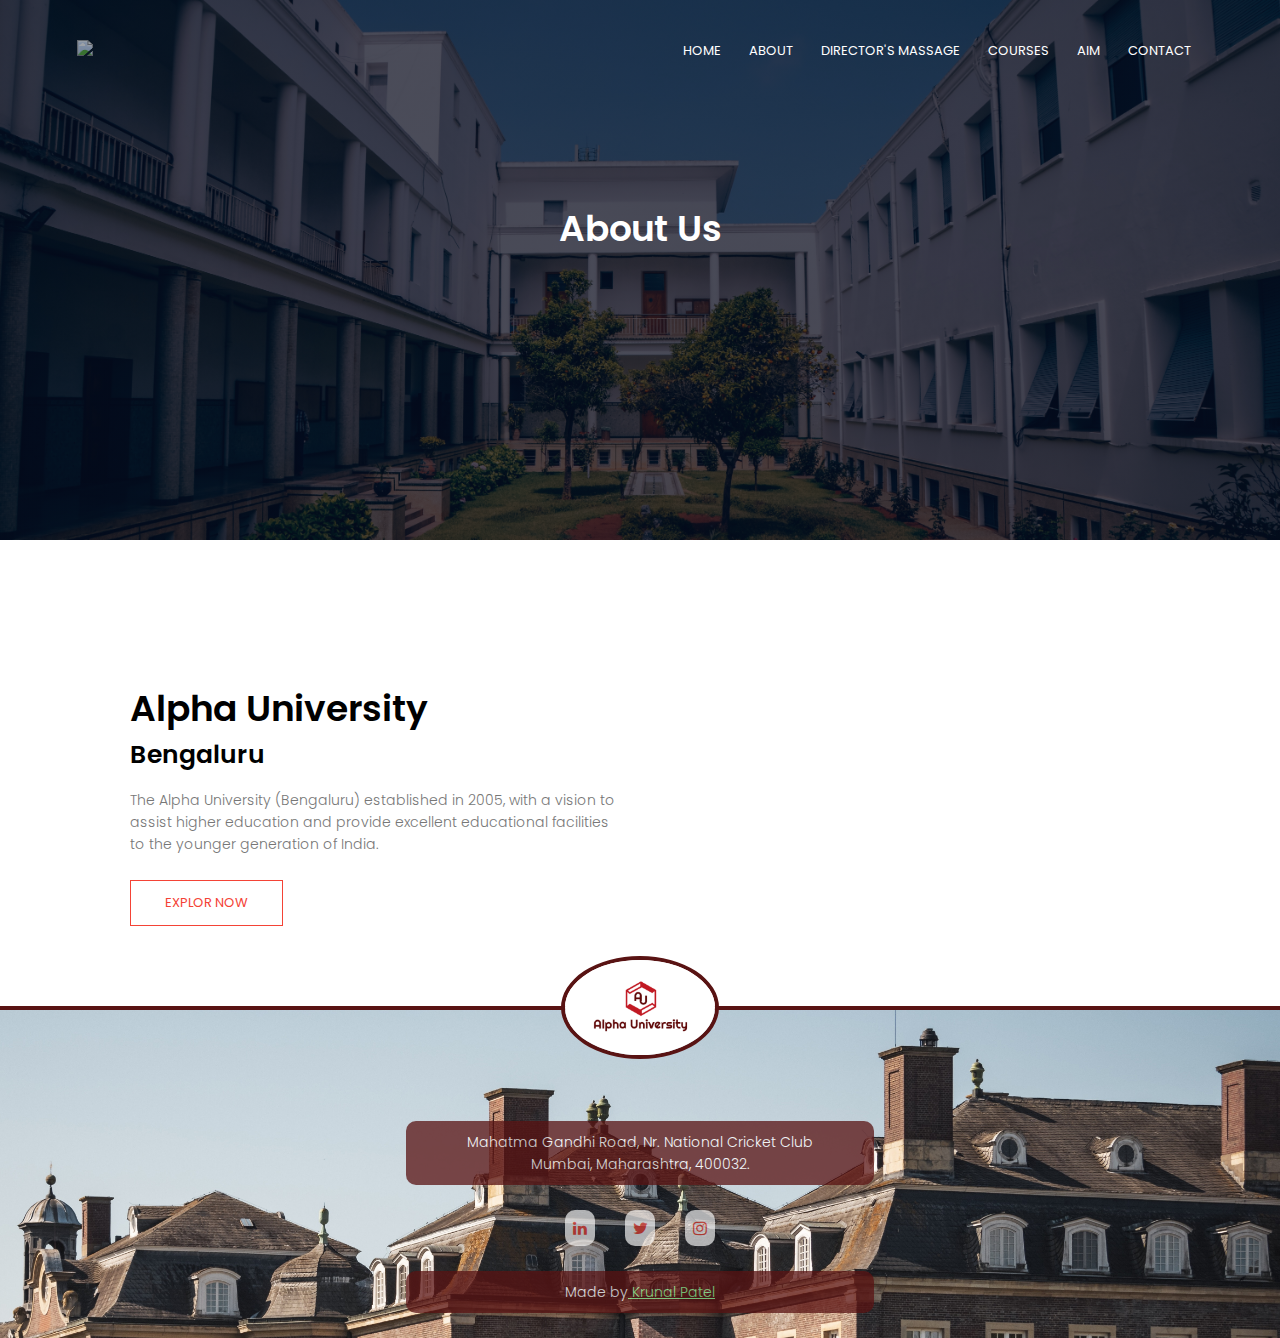
==== about.html @ 63f7f0c7 "University website made with HTML and CSS" ====
<!DOCTYPE html>
<html lang="en">
<head>
    <meta charset="UTF-8">
    <meta http-equiv="X-UA-Compatible" content="IE=edge">
    <meta name="viewport" content="width=device-width, initial-scale=1.0">
    <title>ALPHA UNIVERSITY</title>
    <link rel="stylesheet" href="style.css">
    <link rel="preconnect" href="https://fonts.googleapis.com">
    <link rel="preconnect" href="https://fonts.gstatic.com" crossorigin>
    <link href="https://fonts.googleapis.com/css2?family=Poppins:ital,wght@0,200;0,400;0,600;1,100;1,200;1,700&display=swap" rel="stylesheet">
    <link rel="stylesheet" href="https://cdnjs.cloudflare.com/ajax/libs/font-awesome/4.7.0/css/font-awesome.min.css">
   
</head>
<body>
    <section class="sub-header">
        <nav>
            <a href="home.html"><img src="images/Logo.png"></a>
            <div class="nav-links" id="navlinks">
                <i class="fa fa-times" onclick="hideMenu()"></i>
                <ul>
                    <li><a href="home.html">HOME</a></li>
                    <li><a href="about.html">ABOUT</a></li>
                    <li><a href="dirmsg.html">DIRECTOR'S MASSAGE</a></li>
                    <li><a href="courses.html">COURSES</a></li>
                    <li><a href="aim.html">AIM</a></li>
                    <li><a href="contact.html">CONTACT</a></li>
                </ul>
            </div>
            <i class="fa fa-bars" onclick="showMenu()"></i>
        </nav>

        <h1>About Us</h1>
    </section>


    <!-- about us data -->
   
    <section class="about-us">
        <div class="row">
            <div class="about-col">
                <h1>Alpha University</h1>
                <h1 style="font-size: 25px;">Bengaluru</h1>
                <P>The Alpha University (Bengaluru) established in 2005, with a vision to assist higher education and provide excellent educational facilities to the younger generation of India.</P>
                <a href="home.html" class="hero-btn red-btn">EXPLOR NOW</a>
            </div>
            <div class="about-col">
                <img src="images/campus.jpg" alt="">
            </div>
        </div>
    </section>
   
    <!-- for the footer -->
    <section class="footer">
        <img src="images/logo.png" class="ftlogo">
        <p>Mahatma Gandhi Road, Nr. National Cricket Club<br> Mumbai, Maharashtra, 400032.</p>
        <br>
        <div class="icons">
            <a href="https://www.linkedin.com/in/krunal-patel-071454239" target="_blank"><i class="fa fa-linkedin"></i></a>
            <a href="https://twitter.com/KrunalP41759821?t=pFzdMcZgkbaBUtibgRFO-w&s=08" target="_blank"><i class="fa fa-twitter"></i></a>
            <a href="http://instagram.com/krunal_patel_6822?utm_source=qr" target="_blank"><i class="fa fa-instagram"></i></a>
        </div>
        <br>
        <p class="krp">Made by<a href="https://github.com/krp2002" target="_blank" style="color:lightgreen"> Krunal Patel</a>   </p>
        <br>
    </section>



    <!-- java script for user menu toggle -->
    <script>
        var navlinks = document.getElementById("navlinks");

        function showMenu(){
            navlinks.style.right = "0";
        }
        function hideMenu(){
            navlinks.style.right = "-200px";
        }

    </script>
</body>
</html>
---- style.css ----
/* FOR ALL HTML ELEMENT */
*{
    margin: 0;
    padding: 0;
    font-family: 'Poppins', sans-serif;
}

/* for section part */
.header{
    min-height: 100vh;
    width: 100%;
    background-image: linear-gradient(rgba(4,9,30,0.7),rgba(4,9,30,0.7)),url(images/infra.jpg);
    background-position: center;
    background-size: cover;
    position: relative;
}

/* FOR NAVIGATION BAR */
nav{
    display: flex;
    padding: 2% 6%;
    justify-content: space-between;
    align-items: center;
    height: 50px;
}

/* for phone view nav bar height */
@media(max-width : 700px){
    nav{
        height: 90px;
    }
}
/* for logo image */
nav img{
    width: 150px; 
    opacity: 0.6;
}

/* for div */
.nav-links{
    flex : 1;
    text-align: right;
}

.nav-links ul li{
    list-style: none;
    display: inline-block;
    padding: 8px 12px;
    position: relative;
}

.nav-links ul li a{
    color: #fff;
    text-decoration: none;
    font-size: 13px;
}

.nav-links ul li::after{
    content: '';
    width: 0%;
    height: 2px;
    background: #f44336;
    display: block;
    margin: auto;
    transition: 0.5s;
}

.nav-links ul li:hover::after{
    width: 100%;
}

/* for phone view hover */
@media(max-width : 700px){
    
    .nav-links ul li::after{
        content: '';
        width: 0%;
        height: 2px;
        background: #fff;
        display: block;
        margin: auto;
        transition: 0.5s;
    }

    .nav-links ul li:hover::after{
        width: 100%;
        position: absolute;
    }

}
.text-box{
    width: 90%;
    color: #fff;
    position: absolute;
    top: 50%;
    left: 50%;
    transform: translate(-50%, -50%);
    text-align: center;
}

.text-box h1{
    font-size: 65px;
}

.text-box p{
    margin: 10px 0 40px;
    font-size: 22px;
    color: #fff;
}

/* for most of btns */
.hero-btn{
    display: inline-block;
    text-decoration: none;
    color: #fff;
    border: 1px solid #fff;
    padding: 12px 34px;
    font-size: 13px;
    background: transparent;
    position: relative;
    cursor: pointer;
}

.hero-btn:hover{
    border: 1px solid #f44336;
    background: #f44336;
    transition: 1s;
}

nav .fa{
    display: none;
}
@media(max-width : 700px){
    .text-box h1{
        font-size: 20px;
    }
    .nav-links ul li{
        display: block;
    }
    .nav-links{
        position: absolute;
        background: #f44336;
        height: 100vh;
        width: 200px;
        top: 0;
        right: -200px;
        text-align: left;
        z-index: 2;
        transition: 1s;
    }
    nav .fa{
        display: block;
        color: #fff;
        margin: 10px;
        font-size: 22px;
        cursor: pointer;
    }  
    .nav-links ul{
        padding: 30px;
    }
}

/* for the course */

.course{
    width: 80%;
    margin: auto;
    text-align: center;
    padding-top: 100px;
}

h1{
    font-size: 36px;
    font-weight: 600;
}

p{
    color: #777;
    font-size: 14px;
    font-weight: 300;
    line-height: 22px;
    padding: 10px;
}

.row{
    margin-top: 5%;
    display: flex;
    justify-content: space-between;
}

.course-col{
    flex-basis: 31%;
    background: #fff3f3;
    border-radius: 10px;
    margin-bottom: 5%;
    padding: 20px 10px;
    box-sizing: border-box;
    transition: 0.5s;
}

h3{
    text-align: center;
    font-weight: 600;
    margin: 10px 0;
}

.course-col:hover{
    box-shadow: 0 0 25px 0 rgba(0,0,0,0.2);
}    

@media(max-width: 700px){
    .row{
        flex-direction: column;
    }
}

/* for campus class */

.campus{
    width: 80%;
    margin: auto;
    text-align: center;
    padding-top: 10px;
}

.campus-col{
    flex-basis: 32%;
    border-radius: 10px;
    margin-bottom: 30px;
    position: relative;
    overflow: hidden;
}

.campus-col img{
    width: 350px;
    display: block;
}

.layer{
    background: transparent;
    height: 100%;
    width: 100%;
    position: absolute;
    top: 0;
    left: 0;
    transition: 0.5s;
}

.layer:hover{
    background: rgba(226,0,0,0.7);
}

.layer h3{
    width: 100%;
    font-weight: 500;
    color: #fff;
    font-size: 26px;
    bottom: 0;
    left: 50%;
    transform: translateX(-50%);
    position: absolute;
    opacity: 0;
    transition: 0.5s;
}

.layer:hover h3{
    bottom: 49%;
    opacity: 1;
}

/* for the facilities */

.facilities{
    width: 80%;
    padding-top: 100px;
    margin: auto;
    text-align: center;
}

.facilities-col{
    flex-basis: 31%;
    border-radius: 10px;
    margin-bottom: 5%;
    text-align: left;
}

.facilities-col img{
    width: 100%;
    border-radius: 10px;
}

.facilities-col h3{
    margin-top: 16px;
    margin-bottom: 15px;
    text-align: left;
}

/* for director msg */

.director{
    width: 100%;
    padding-top: 100px;
    margin: auto;
    text-align: center;
    background: url(images/dirmsgback.jpg);
    background-position: center;
    background-size: cover;
    position: relative;
    color: #fff;
}

.director-msg{
    flex-basis: 31%;
    border-radius: 10px;
    margin-bottom: 5%;
    text-align: left;
    margin-left: 100px;
}

.director-msg img{
    width: 150%;
    border-radius: 100%;
    border:5px solid #fdf8f8;
}

.director-msg h3{
    margin-top: 16px;
    margin-bottom: 15px;
    text-align: left;
    margin-left: 35px;
    color: rgb(232, 216, 216);
    width: 120px;
    font-size: 25px;
}

.director-msg p{
    color: black;
    margin-left: 35px;
    font-size: 18px;
}

.dir-msg p{
    text-align: relative;
    width: 75%;
    margin-left: 170px;
    color: black;
    background-color: #fff;
    opacity: 0.65;
    border-radius: 10px;
}

/* for director msg for phone view */
@media(max-width : 700px){
    .director-msg img{
        margin-left: auto;
        width: 200px;
    }
    .director-msg h3{
        text-align: center;
        margin-left: 25px;
        width: 150px;
        color: #fff;
    }
    .director-msg p{
        text-align: center;
        margin-left: 22px;
        width: 150px;
        color: #fff;
    }

    .dir-msg p{
        text-align: center; 
        width: 350px;
        margin-left: auto;
        margin-right: auto;
        margin-bottom: 40px;
    }
}


/* FOR CALL TO ACTION */
.cta{
    width: 100%;
    background-image: linear-gradient(rgba(0,0,0,0.7),rgba(0,0,0,0.7)),url(images/campus.jpg);
    background-position: center;
    background-size: cover;
    text-align: center;
    padding: 100px 0;
}

.cta h1{
    color: #fff;
    margin-bottom: 40px;
    padding: 0%;
}

/* for cta phone view */
@media(max-width : 700px){
    .cta h1{
        font-size: 24px;
    }
}

/* for footer */
.footer{
    width: 100%;
    text-align: center;
    border-top: 4px solid rgba(89 19 19);
    background: url(images/ftr.jpg);
    background-size: cover;
}

.footer p{
    text-align: center;
    color: #fff;
    width: 35%;
    background-color: rgb(89, 19, 19);
    border-radius: 10px;
    opacity: 0.75;
    padding: 10px;
    margin-left: auto;
    margin-right: auto;
}


@media(max-width : 700px){
    .footer p{
        width: 180px;
    }
}

.icons .fa{
    color: #f44336;
    cursor: pointer;
    margin: 0 13px;
    padding: 10px 0;
    width: 30px;
    background-color: #fff;
    border-radius: 10px;
    opacity: 0.65;
    
}

.icons .fa:hover{
    color: #fff;
    background-color: #f44336;
}

.krp{
    color: #fff;
}

.ftlogo{
    width: 150px;
    position: relative;
    top: -3.4rem;
    padding: 0;
    border-radius: 100%;
    border: 4px solid rgba(89 19 19);
}

.au{
    text-align: center;
    padding: 10px;
}


/* for about us page */

.sub-header{
    height: 60vh;
    width: 100%;
    background-image: linear-gradient(rgba(4,9,30,0.7),rgba(4,9,30,0.7)),url(images/infra.jpg);
    background-position: center;
    background-size: cover;
    text-align: center;
    color: #fff;
}

.sub-header h1{
    margin-top: 100px;
}

.about-us{
    width: 80%;
    margin: auto;
    padding-top: 60px;
    padding-bottom: 50px;
}

.about-col{
    flex-basis: 48%;
    padding: 30px 2px;
}

.about-col img{
    width: 100%;
}

.about-col h1{
    padding-top: 0;
}

.about-col p{
    padding: 15px 0 25px;
}

.red-btn{
    border: 1px solid #f44336;
    background: transparent;
    color: #f44336;
}

.red-btn:hover{
    color: #fff;
}

.cour-col{
    padding: 10px;
}

.cour-col ul{
    display: flex;
    margin-top: 10px;
    margin-left: 20px;
    text-decoration: none;
    color: black;
    font-weight: 600;
    
}
.cour-col ul:hover{
    color: red;
}

.btech{
    width: 50px;
    font-size: 20px;
    cursor: pointer;
}

.btech li{
    margin-left: 12px;
    margin-top: 5.5px;
}

.btech h3 {
    opacity: 0;
    pointer-events: none;
    font-size: 0px;
}

.btech:hover h3{
    font-weight: 600;
    font-size: 15px;
    bottom: 0;
    margin-top: 6px;
    margin-left: 18px;
    opacity: 1;
    visibility: visible;
    background-color: rgb(176, 192, 208);
    padding: 10px;
    border-radius: 10px;
}


/* for contact page */

.gandhinagar-con{
    width: 100%;
    padding-top: 600px;
    margin: auto;
    background: url(images/campus.jpg);
    background-position: center;
    background-size: cover;
}

.gandhinagar-col p{
    text-align: center;
    background-color: rgb(89, 19, 19);
    padding: 10px;
    opacity: 0.8;
    color: #fff;
    border-radius: 10px;
    
}


/* for aim-page */

.aim-col{
    background: url(images/aim.jpg);
    background-position: center;
    padding: 100px;
    background-repeat: no-repeat;
    background-size: cover;
}

.aim-col p{
    font-size: 18px;
    color: #fff;
    background-color: rgba(89, 19, 19);
    opacity: 0.75;
    width: 70%;
    border-radius: 10px;
    padding: 20px;
    margin-left: auto;
    margin-right: auto;
    text-align: center;
}

@media(max-width : 700px){
    .aim-col p{
        width: 250px;
        margin-left: -50px;
    }
}

.consli{
    background-color: rgb(89, 19, 19);
    padding: 10px;
    border-radius: 10px;
    text-align: center;
    opacity: 0.8;
    width: 75%;
    margin: auto;
    margin-bottom: 100px;
}

.consli p{
    color: #fff;
}
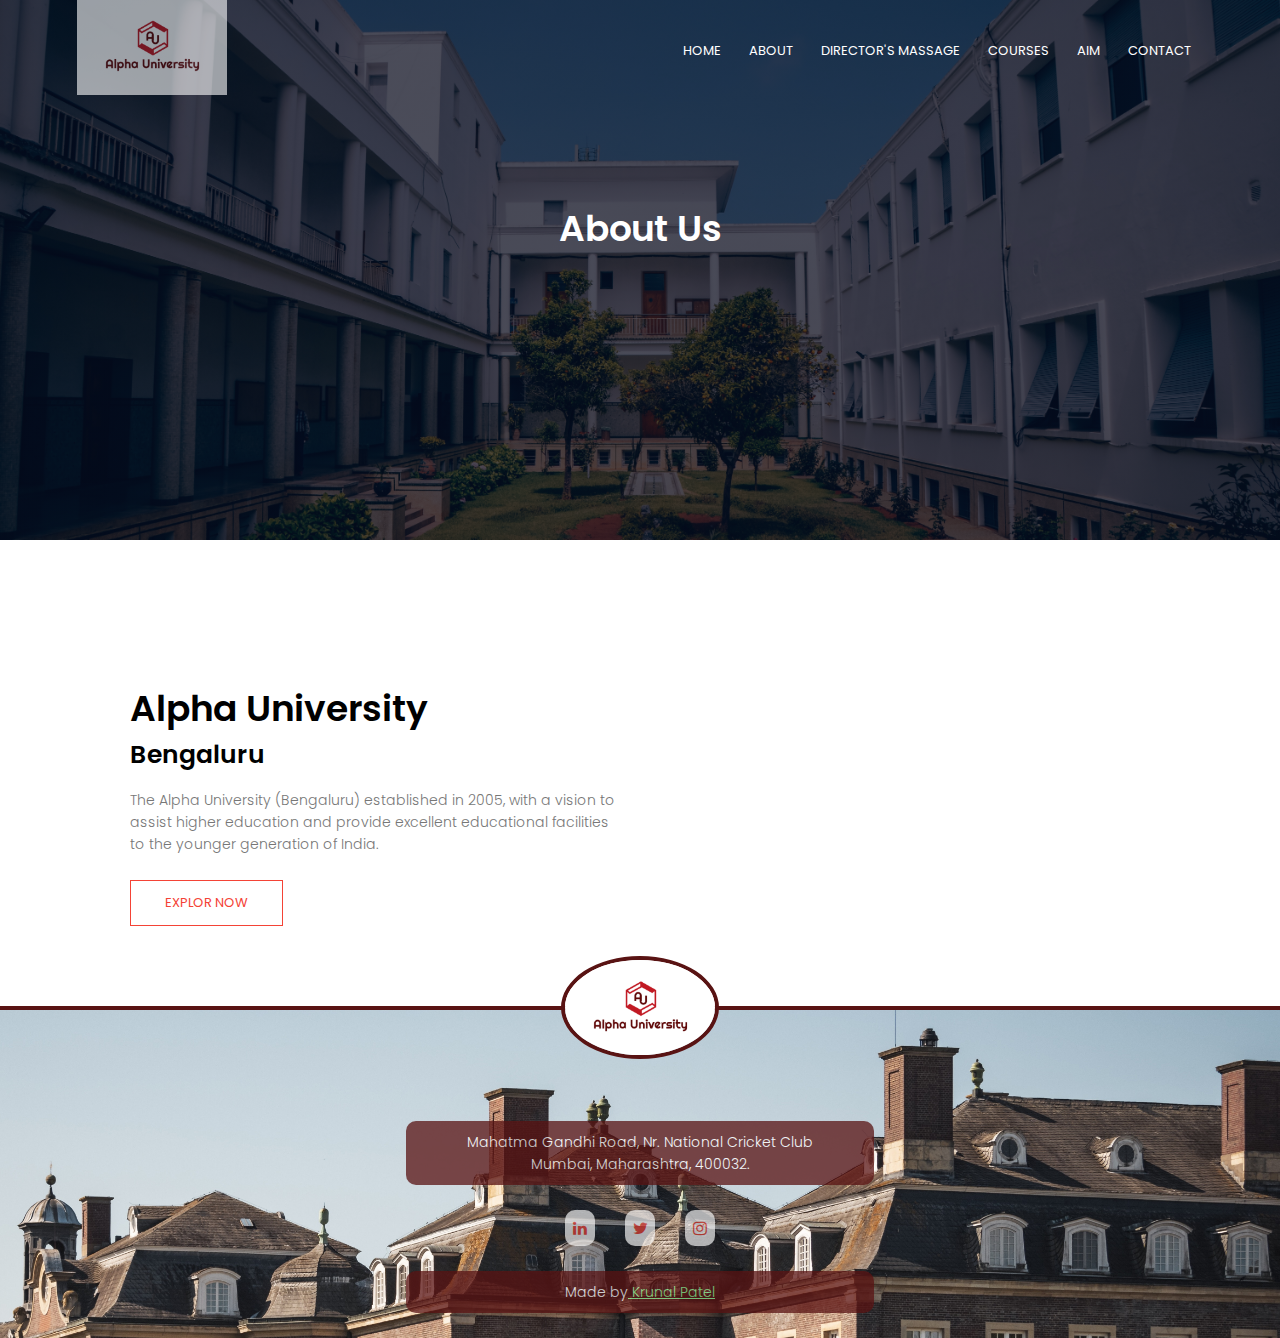
==== commit dd8887cc: "Update about.html" ====
--- a/about.html
+++ b/about.html
@@ -15,11 +15,11 @@
 <body>
     <section class="sub-header">
         <nav>
-            <a href="home.html"><img src="images/Logo.png"></a>
+            <a href="index.html"><img src="images/logo.png"></a>
             <div class="nav-links" id="navlinks">
                 <i class="fa fa-times" onclick="hideMenu()"></i>
                 <ul>
-                    <li><a href="home.html">HOME</a></li>
+                    <li><a href="index.html">HOME</a></li>
                     <li><a href="about.html">ABOUT</a></li>
                     <li><a href="dirmsg.html">DIRECTOR'S MASSAGE</a></li>
                     <li><a href="courses.html">COURSES</a></li>
@@ -42,7 +42,7 @@
                 <h1>Alpha University</h1>
                 <h1 style="font-size: 25px;">Bengaluru</h1>
                 <P>The Alpha University (Bengaluru) established in 2005, with a vision to assist higher education and provide excellent educational facilities to the younger generation of India.</P>
-                <a href="home.html" class="hero-btn red-btn">EXPLOR NOW</a>
+                <a href="index.html" class="hero-btn red-btn">EXPLOR NOW</a>
             </div>
             <div class="about-col">
                 <img src="images/campus.jpg" alt="">
